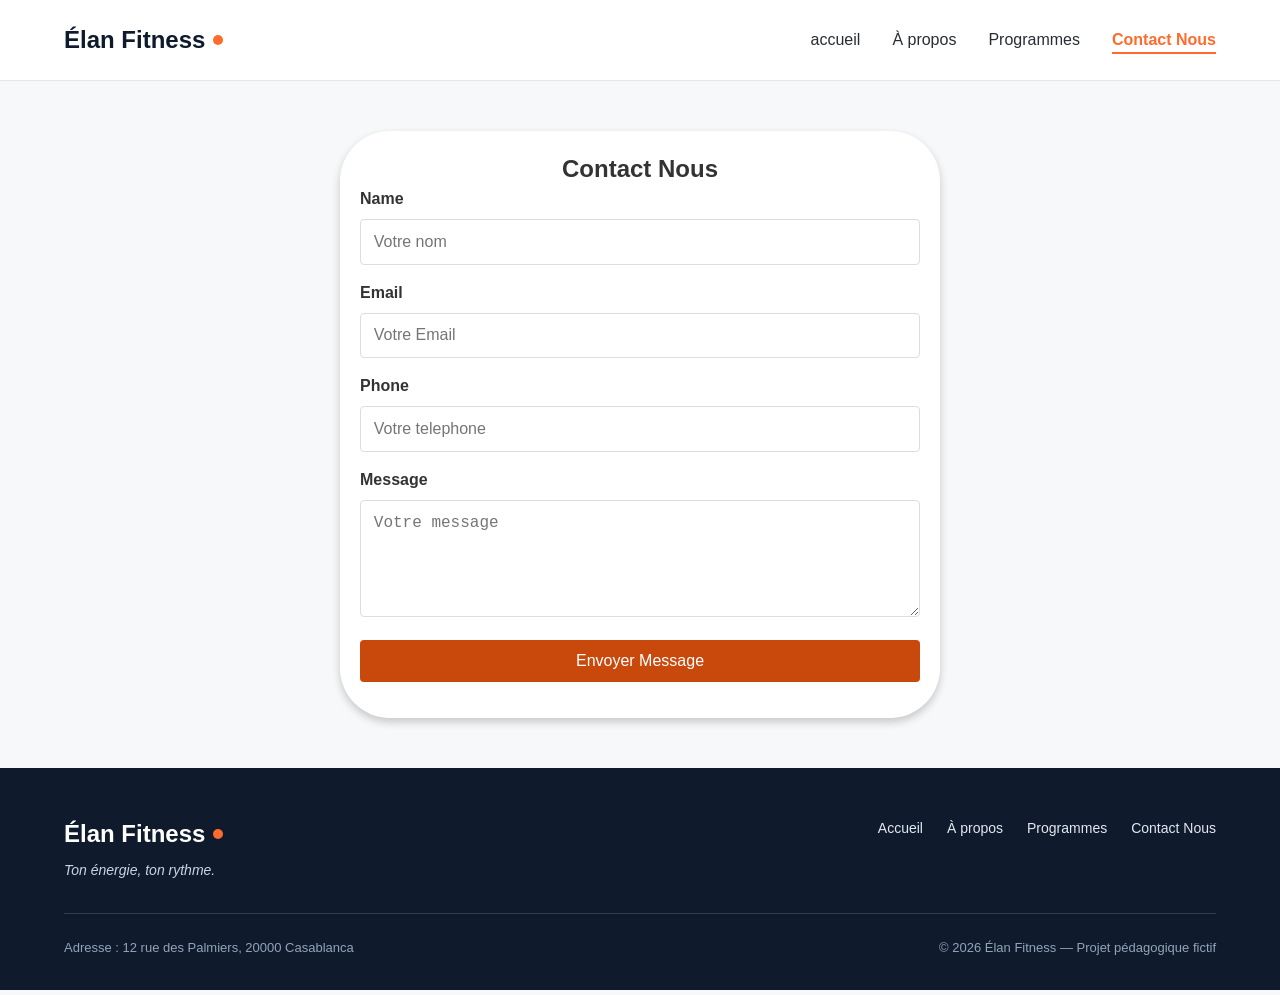
==== contact.html @ 7d80d639 "secend commit" ====
<!DOCTYPE html>
<html lang="en">
<head>
    <meta charset="UTF-8">
    <meta name="viewport" content="width=device-width, initial-scale=1.0">
    <title>Document</title>
    <link rel="stylesheet" href="style.css">
</head>
<body>
      <header class="en-tete">
    <div class="conteneur en-tete-contenu">
      <a href="#accueil" class="logo">Élan Fitness</a>

      <nav aria-label="Navigation principale">
        <ul class="menu">
          <li><a href="index.html" >accueil</a></li>
          <li><a href="index2.html">À propos</a></li>
          <li><a href="index3.html">Programmes</a></li>
          <li><a href="contact.html"class="lien-actif">Contact Nous</a></li>
        </ul>
      </nav>
    </div>
</header>
<center>
    <div class = "contact-form-container">
        <h2>Contact Nous</h2>
        <form class ="contactForm">
            <div class ="form-group">
                <label for = "name" id="name">Name</label>
                <input type="text" id="name"
                        name="name"
                        placeholder="Votre nom"required>
                <span class ="error-message" id="nameError"></span>

            </div>
            <div class="form-group">
                <label for="email">Email</label>
                <input type="email" id="email"
                        email="email"
                        placeholder="Votre Email"required>
                 <span class="error-message" id="emailError"></span>
                    
            </div>
            <div class="form-group">
                <label for="phone">Phone</label>
                <input type="tel" id="phone"
                        phone="phone"
                        placeholder="Votre telephone"required>
                <span class="error-message" id="phoneError"></span>

            </div>
            <div class="form-group">
                <label for="message">Message</label>
                <textarea id="message"
                          name="message"
                          placeholder="Votre message"
                          rows="5"required></textarea>
                <span class="error-message" id="messageError"></span>
            </div>
            <div class="form-group">
                <button type="submit"
                        class="submit-button">
                        Envoyer Message
                    </button>
            </div>
        </form>
        
    </div>
</center>

    
<footer class="pied-de-page">
    <div class="conteneur">

      <div class="pied-haut">
        <div>
          <p class="logo logo-clair">Élan Fitness</p>
          <p class="slogan">Ton énergie, ton rythme.</p>
        </div>

        <nav aria-label="Navigation du pied de page">
          <ul class="menu menu-pied">
            <li><a href="index.html">Accueil</a></li>
            <li><a href="index2.html">À propos</a></li>
            <li><a href="index3.html">Programmes</a></li>
            <li><a href="contact.html">Contact Nous</a></li>
          </ul>
        </nav>
      </div>

      <div class="pied-bas">
        <p>Adresse : 12 rue des Palmiers, 20000 Casablanca</p>
        <p>&copy; 2026 Élan Fitness — Projet pédagogique fictif</p>
      </div>

    </div>
  </footer>
  </main>
</body>
</html>
---- style.css ----
* {
  box-sizing: border-box;
  margin: 0;
  padding: 0;
}

html {
  scroll-behavior: smooth;
}

body {
  font-family: 'Inter', Arial, sans-serif;
  font-size: 16px;
  line-height: 1.5;
  color: #282d34;
  background-color: #F7F8FA;
}

h1, h2, h3, h4 {
  font-family: 'Poppins', Arial, sans-serif;
  color: #0F1B2D;
}

a {
  color: inherit;
  text-decoration: none;
}

ul {
  list-style: none;
}

img {
  display: block;
  max-width: 100%;
}

a:focus-visible,
button:focus-visible {
  outline: 3px solid #FF6B2C;
  outline-offset: 2px;
}

.conteneur {
  width: 100%;
  max-width: 1200px;
  margin: 0 auto;
  padding: 0 24px;
}

.section {
  padding: 96px 0;
}

.section-blanche {
  background-color: #FFFFFF;
  border-top: 1px solid #E5E7EB;
  border-bottom: 1px solid #E5E7EB;
}

.section-titre {
  max-width: 640px;
  margin: 0 auto 64px;
  text-align: center;
}

.section-titre h2 {
  font-size: 32px;
  margin-bottom: 16px;
}

.section-titre h3 {
  font-size: 26px;
  margin-bottom: 12px;
}

.section-titre p {
  color: #4B5563;
}

.sur-titre {
  font-size: 14px;
  font-weight: 600;
  color: #FF6B2C;
  text-transform: uppercase;
  letter-spacing: 1px;
  margin-bottom: 12px;
}

.bouton {
  display: inline-block;
  padding: 14px 28px;
  border-radius: 8px;
  font-size: 16px;
  font-weight: 600;
  text-align: center;
  cursor: pointer;
}

.bouton-principal {
  background-color: #FF6B2C;
  border: 1px solid #FF6B2C;
  color: #FFFFFF;
}

.bouton-principal:hover {
  background-color: #F05817;
}

.bouton-secondaire {
  background-color: #FFFFFF;
  border: 1px solid #0F1B2D;
  color: #0F1B2D;
}

.bouton-secondaire:hover {
  background-color: #F3F4F6;
}

.cartes {
  display: flex;
  gap: 24px;
}

.carte {
  flex: 1;
  background-color: #FFFFFF;
  border: 1px solid #E5E7EB;
  border-radius: 12px;
  box-shadow: 0 1px 3px rgba(15, 27, 45, 0.08);
}

.icone {
  width: 48px;
  height: 48px;
  background-color: #FFF0EA;
  border-radius: 8px;
  display: flex;
  align-items: center;
  justify-content: center;
}

.icone img {
  width: 24px;
  height: 24px;
}

.icone-petite {
  width: 32px;
  height: 32px;
  border-radius: 50%;
}

.icone-petite img {
  width: 16px;
  height: 16px;
}

.en-tete {
  position: sticky;
  top: 0;
  z-index: 10;
  background-color: #FFFFFF;
  border-bottom: 1px solid #E5E7EB;
}

.en-tete-contenu {
  height: 80px;
  display: flex;
  align-items: center;
  justify-content: space-between;
}

.logo {
  display: flex;
  align-items: center;
  font-family: 'Poppins', Arial, sans-serif;
  font-size: 24px;
  font-weight: 700;
  color: #0F1B2D;
}

.logo::after {
  content: "";
  width: 10px;
  height: 10px;
  margin-left: 8px;
  background-color: #FF6B2C;
  border-radius: 50%;
}

.menu {
  display: flex;
  gap: 32px;
}

.menu a {
  font-weight: 500;
  padding-bottom: 4px;
  border-bottom: 2px solid transparent;
}

.menu a:hover {
  color: #FF6B2C;
}

.menu .lien-actif {
  color: #FF6B2C;
  font-weight: 600;
  border-bottom-color: #FF6B2C;
}

.hero {
  padding: 64px 0 96px;
}

.hero-contenu {
  display: flex;
  align-items: center;
  gap: 32px;
}

.hero-texte {
  flex: 7;
}

.hero-texte h1 {
  font-size: 48px;
  font-weight: 800;
  line-height: 1.2;
  margin-bottom: 24px;
}

.hero-description {
  max-width: 520px;
  font-size: 18px;
  line-height: 1.6;
  color: #4B5563;
  margin-bottom: 32px;
}

.boutons {
  display: flex;
  flex-wrap: wrap;
  gap: 16px;
}

.hero-image {
  flex: 5;
  min-width: 0;
  height: 400px;
  object-fit: cover;
  border-radius: 16px;
  border: 1px solid #E5E7EB;
  box-shadow: 0 10px 25px rgba(15, 27, 45, 0.15);
}

.chiffres {
  display: flex;
  margin-top: 64px;
  padding: 32px;
  background-color: #FFFFFF;
  border: 1px solid #E5E7EB;
  border-radius: 12px;
  box-shadow: 0 1px 3px rgba(15, 27, 45, 0.08);
}

.chiffre {
  flex: 1;
  text-align: center;
  font-weight: 500;
  color: #0F1B2D;
}

.chiffre + .chiffre {
  border-left: 1px solid #E5E7EB;
}

.chiffre-nombre {
  font-family: 'Poppins', Arial, sans-serif;
  font-size: 36px;
  font-weight: 800;
  color: #FF6B2C;
}

.carte-avantage {
  padding: 24px;
  background-color: #F7F8FA;
  box-shadow: none;
}

.carte-avantage .icone {
  margin-bottom: 20px;
}

.carte-avantage h3 {
  font-size: 20px;
  margin-bottom: 8px;
}

.carte-avantage p {
  color: #4B5563;
  line-height: 1.6;
}

.apropos-contenu {
  display: flex;
  align-items: center;
  gap: 64px;
}

.apropos-texte {
  flex: 7;
}

.apropos-texte h2 {
  font-size: 36px;
  line-height: 1.2;
  margin-bottom: 20px;
}

.apropos-texte p {
  color: #4B5563;
  line-height: 1.7;
  margin-bottom: 16px;
}

.valeurs {
  display: flex;
  gap: 16px;
  margin-top: 32px;
}

.valeur {
  flex: 1;
  display: flex;
  align-items: center;
  gap: 12px;
  padding: 12px 16px;
  background-color: #FFFFFF;
  border: 1px solid #E5E7EB;
  border-radius: 12px;
  font-family: 'Poppins', Arial, sans-serif;
  font-size: 14px;
  font-weight: 600;
  color: #0F1B2D;
}

.apropos-image {
  flex: 5;
  min-width: 0;
  height: 360px;
  object-fit: cover;
  border-radius: 16px;
  box-shadow: 0 10px 25px rgba(15, 27, 45, 0.15);
}

.carte-programme {
  display: flex;
  flex-direction: column;
  overflow: hidden;
}

.carte-programme > img {
  width: 100%;
  height: 200px;
  object-fit: cover;
}

.programme-corps {
  flex: 1;
  display: flex;
  flex-direction: column;
  padding: 20px;
}

.programme-corps h3 {
  font-size: 20px;
  margin-bottom: 8px;
}

.programme-corps p {
  font-size: 15px;
  color: #4B5563;
}

.etiquette {
  align-self: flex-start;
  padding: 4px 10px;
  margin-bottom: 12px;
  border-radius: 6px;
  font-size: 12px;
  font-weight: 600;
}

.etiquette-orange {
  background-color: #FFEDE5;
  color: #C2410C;
}

.etiquette-bleue {
  background-color: #DBEAFE;
  color: #1D4ED8;
}

.etiquette-verte {
  background-color: #D1FAE5;
  color: #047857;
}

.programme-corps .duree {
  display: flex;
  align-items: center;
  gap: 8px;
  margin-top: auto;
  padding-top: 16px;
  border-top: 1px solid #E5E7EB;
  font-size: 13px;
  font-weight: 600;
  color: #0F1B2D;
}

.programme-corps h3 + p {
  margin-bottom: 16px;
}

.duree img {
  width: 16px;
  height: 16px;
}

.formules {
  margin-top: 96px;
}

.formule {
  position: relative;
  display: flex;
  flex-direction: column;
  padding: 28px;
}

.formule h4 {
  font-size: 20px;
}

.prix {
  margin: 8px 0 16px;
  font-family: 'Poppins', Arial, sans-serif;
  font-size: 30px;
  font-weight: 800;
  color: #FF6B2C;
}

.prix span {
  font-family: 'Inter', Arial, sans-serif;
  font-size: 16px;
  font-weight: 500;
  color: #4B5563;
}

.prix-note {
  margin: -8px 0 16px;
  font-size: 13px;
  color: #4B5563;
}

.formule-liste {
  flex: 1;
  margin-bottom: 24px;
}

.formule-liste li {
  padding-left: 28px;
  margin-bottom: 12px;
  font-size: 15px;
  background-image: url('img/icone-check.svg');
  background-repeat: no-repeat;
  background-position: left center;
  background-size: 16px;
}

.formule .bouton {
  display: block;
}

.formule-populaire {
  border: 2px solid #FF6B2C;
  box-shadow: 0 10px 25px rgba(255, 107, 44, 0.2);
}

.badge-populaire {
  position: absolute;
  top: -14px;
  left: 50%;
  transform: translateX(-50%);
  padding: 4px 14px;
  background-color: #FF6B2C;
  border-radius: 999px;
  font-size: 12px;
  font-weight: 700;
  text-transform: uppercase;
  color: #FFFFFF;
}

.pied-de-page {
  padding: 48px 0 32px;
  background-color: #0F1B2D;
  color: #FFFFFF;
}

.pied-haut {
  display: flex;
  justify-content: space-between;
  align-items: flex-start;
  padding-bottom: 32px;
  border-bottom: 1px solid rgba(255, 255, 255, 0.15);
}

.logo-clair {
  color: #FFFFFF;
}

.slogan {
  margin-top: 8px;
  font-size: 14px;
  font-style: italic;
  color: #CBD5E1;
}

.menu-pied {
  gap: 24px;
}

.menu-pied a {
  font-size: 14px;
  font-weight: 400;
  color: #E2E8F0;
}

.pied-bas {
  display: flex;
  justify-content: space-between;
  margin-top: 24px;
  font-size: 13px;
  color: #94A3B8;
}

.contact-form-container{

  background-color: #fff;
    padding: 20px;
    border-radius: 50px;
    box-shadow: 0 4px 8px rgba(0, 0, 0, 0.2);
    max-width: 600px;
    width: 100%;
    margin: 50px;
}
h2 {
    margin-top: 0;
    color: #333;
    text-align: center;
}
.form-group {
    margin-bottom: 1rem;
}

label {
    display: block;
    margin-bottom: 0.5rem;
    font-weight: bold;
    color: #333;
    text-align: left;
}

input, textarea {
    width: 100%;
    padding: 0.8rem;
    border: 1px solid #ddd;
    border-radius: 4px;
    box-sizing: border-box;
    font-size: 1rem;
}

textarea {
    resize: vertical;
}


.submit-button {
    background-color: #c9490d;
    color: white;
    border: none;
    padding: 0.75rem;
    border-radius: 4px;
    font-size: 1rem;
    cursor: pointer;
    width: 100%;
    transition: background-color 0.3s;
}

.submit-button:hover {
    background-color: #218838;
}
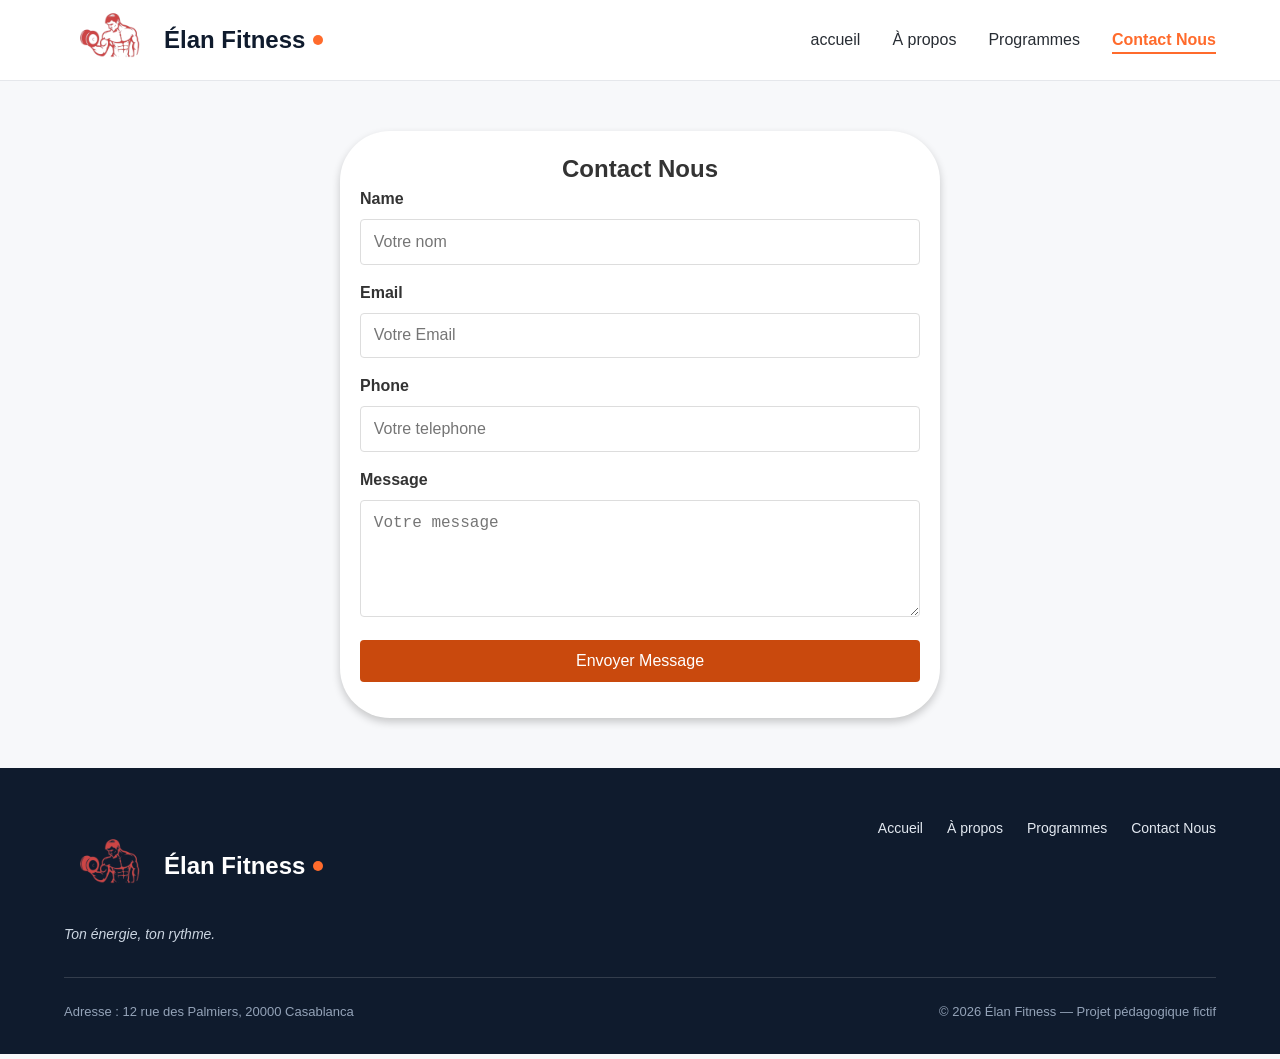
==== commit 2be030d7: "last changes of breef" ====
--- a/contact.html
+++ b/contact.html
@@ -9,7 +9,7 @@
 <body>
       <header class="en-tete">
     <div class="conteneur en-tete-contenu">
-      <a href="#accueil" class="logo">Élan Fitness</a>
+      <a href="index.html" class="logo"><img src="img/fitnesse.png" alt="" class=" musculation logo">Élan Fitness</a>
 
       <nav aria-label="Navigation principale">
         <ul class="menu">
@@ -74,7 +74,7 @@
 
       <div class="pied-haut">
         <div>
-          <p class="logo logo-clair">Élan Fitness</p>
+          <p class="logo logo-clair"><img src="img/fitnesse.png" alt="" class=" musculation logo">Élan Fitness</p>
           <p class="slogan">Ton énergie, ton rythme.</p>
         </div>
 
--- a/style.css
+++ b/style.css
@@ -550,10 +550,10 @@
 
   background-color: #fff;
     padding: 20px;
-    border-radius: 50px;
+    border-radius:  50px;
     box-shadow: 0 4px 8px rgba(0, 0, 0, 0.2);
     max-width: 600px;
-    width: 100%;
+    width: 60%;
     margin: 50px;
 }
 h2 {
@@ -602,4 +602,274 @@
 .submit-button:hover {
     background-color: #218838;
 }
-
+.musculation{
+  width: 100px;
+  height: 100px;
+  
+  border-radius: 8px;
+  display: flex;
+  align-items: center;
+  justify-content: center;
+}
+/* =========================
+   TÉLÉPHONE
+========================= */
+
+@media (max-width: 480px) {
+
+  body {
+    font-size: 15px;
+  }
+
+  .conteneur {
+    padding: 0 12px;
+  }
+
+  .section {
+    padding: 48px 0;
+  }
+
+  .section-titre {
+    margin-bottom: 32px;
+  }
+
+  .section-titre h2 {
+    font-size: 25px;
+  }
+
+  .section-titre h3 {
+    font-size: 21px;
+  }
+
+  .en-tete-contenu {
+    flex-direction: column;
+    align-items: flex-start;
+  }
+
+  .logo {
+    font-size: 22px;
+  }
+
+  .menu {
+    width: 100%;
+    gap: 12px 16px;
+  }
+
+  .menu a {
+    font-size: 14px;
+  }
+
+  .hero {
+    padding: 40px 0 48px;
+  }
+
+  .hero-texte h1 {
+    font-size: 32px;
+  }
+
+  .hero-description {
+    font-size: 16px;
+    margin-bottom: 24px;
+  }
+
+  .boutons {
+    flex-direction: column;
+  }
+
+  .bouton {
+    width: 100%;
+    padding: 12px 16px;
+  }
+
+  .hero-image {
+    height: 240px;
+  }
+
+  .chiffres {
+    flex-direction: column;
+    gap: 20px;
+    margin-top: 32px;
+    padding: 24px 12px;
+  }
+
+  .chiffre + .chiffre {
+    border-left: none;
+    border-top: 1px solid #E5E7EB;
+    padding-top: 16px;
+  }
+
+  .chiffre-nombre {
+    font-size: 28px;
+  }
+
+  .cartes {
+    flex-direction: column;
+    gap: 20px;
+  }
+
+  .carte {
+    width: 100%;
+    flex: 1 1 auto;
+  }
+
+  .apropos-contenu {
+    gap: 24px;
+  }
+
+  .apropos-texte h2 {
+    font-size: 27px;
+  }
+
+  .apropos-image {
+    height: 240px;
+  }
+
+  .valeurs {
+    flex-direction: column;
+  }
+
+  .valeur {
+    width: 100%;
+    flex: 1 1 auto;
+  }
+
+  .carte-programme > img {
+    height: 180px;
+  }
+
+  .formules {
+    margin-top: 48px;
+  }
+
+  .formule {
+    padding: 24px 18px;
+  }
+
+  .prix {
+    font-size: 27px;
+  }
+
+  .pied-de-page {
+    padding: 36px 0 24px;
+  }
+
+  .pied-haut {
+    flex-direction: column;
+    gap: 24px;
+  }
+
+  .menu-pied {
+    flex-wrap: wrap;
+    gap: 16px;
+  }
+
+  .pied-bas {
+    flex-direction: column;
+    gap: 12px;
+  }
+}/* =========================
+   TABLETTE
+========================= */
+
+@media (max-width: 768px) {
+
+  .conteneur {
+    padding: 0 16px;
+  }
+
+  .section {
+    padding: 64px 0;
+  }
+
+  .section-titre {
+    margin-bottom: 40px;
+  }
+
+  .section-titre h2 {
+    font-size: 28px;
+  }
+
+  .section-titre h3 {
+    font-size: 23px;
+  }
+
+  .en-tete-contenu {
+    height: auto;
+    min-height: 70px;
+    padding: 16px 0;
+    gap: 16px;
+    flex-wrap: wrap;
+  }
+
+  .menu {
+    gap: 16px;
+    flex-wrap: wrap;
+  }
+
+  .hero-contenu {
+    flex-direction: column;
+    align-items: stretch;
+  }
+
+  .hero-texte h1 {
+    font-size: 38px;
+  }
+
+  .hero-image {
+    width: 100%;
+    height: 320px;
+  }
+
+  .chiffres {
+    padding: 24px 12px;
+  }
+
+  .chiffre-nombre {
+    font-size: 28px;
+  }
+
+  .cartes {
+    flex-wrap: wrap;
+  }
+
+  .carte {
+    flex: 1 1 250px;
+  }
+
+  .apropos-contenu {
+    flex-direction: column;
+    gap: 32px;
+    align-items: stretch;
+  }
+
+  .apropos-texte h2 {
+    font-size: 30px;
+  }
+
+  .apropos-image {
+    width: 100%;
+    height: 320px;
+  }
+
+  .valeurs {
+    flex-wrap: wrap;
+  }
+
+  .valeur {
+    flex: 1 1 200px;
+  }
+
+  .formules {
+    margin-top: 64px;
+  }
+
+  .pied-haut {
+    gap: 24px;
+    flex-wrap: wrap;
+  }
+
+  .pied-bas {
+    gap: 16px;
+    flex-wrap: wrap;
+  }
+}
